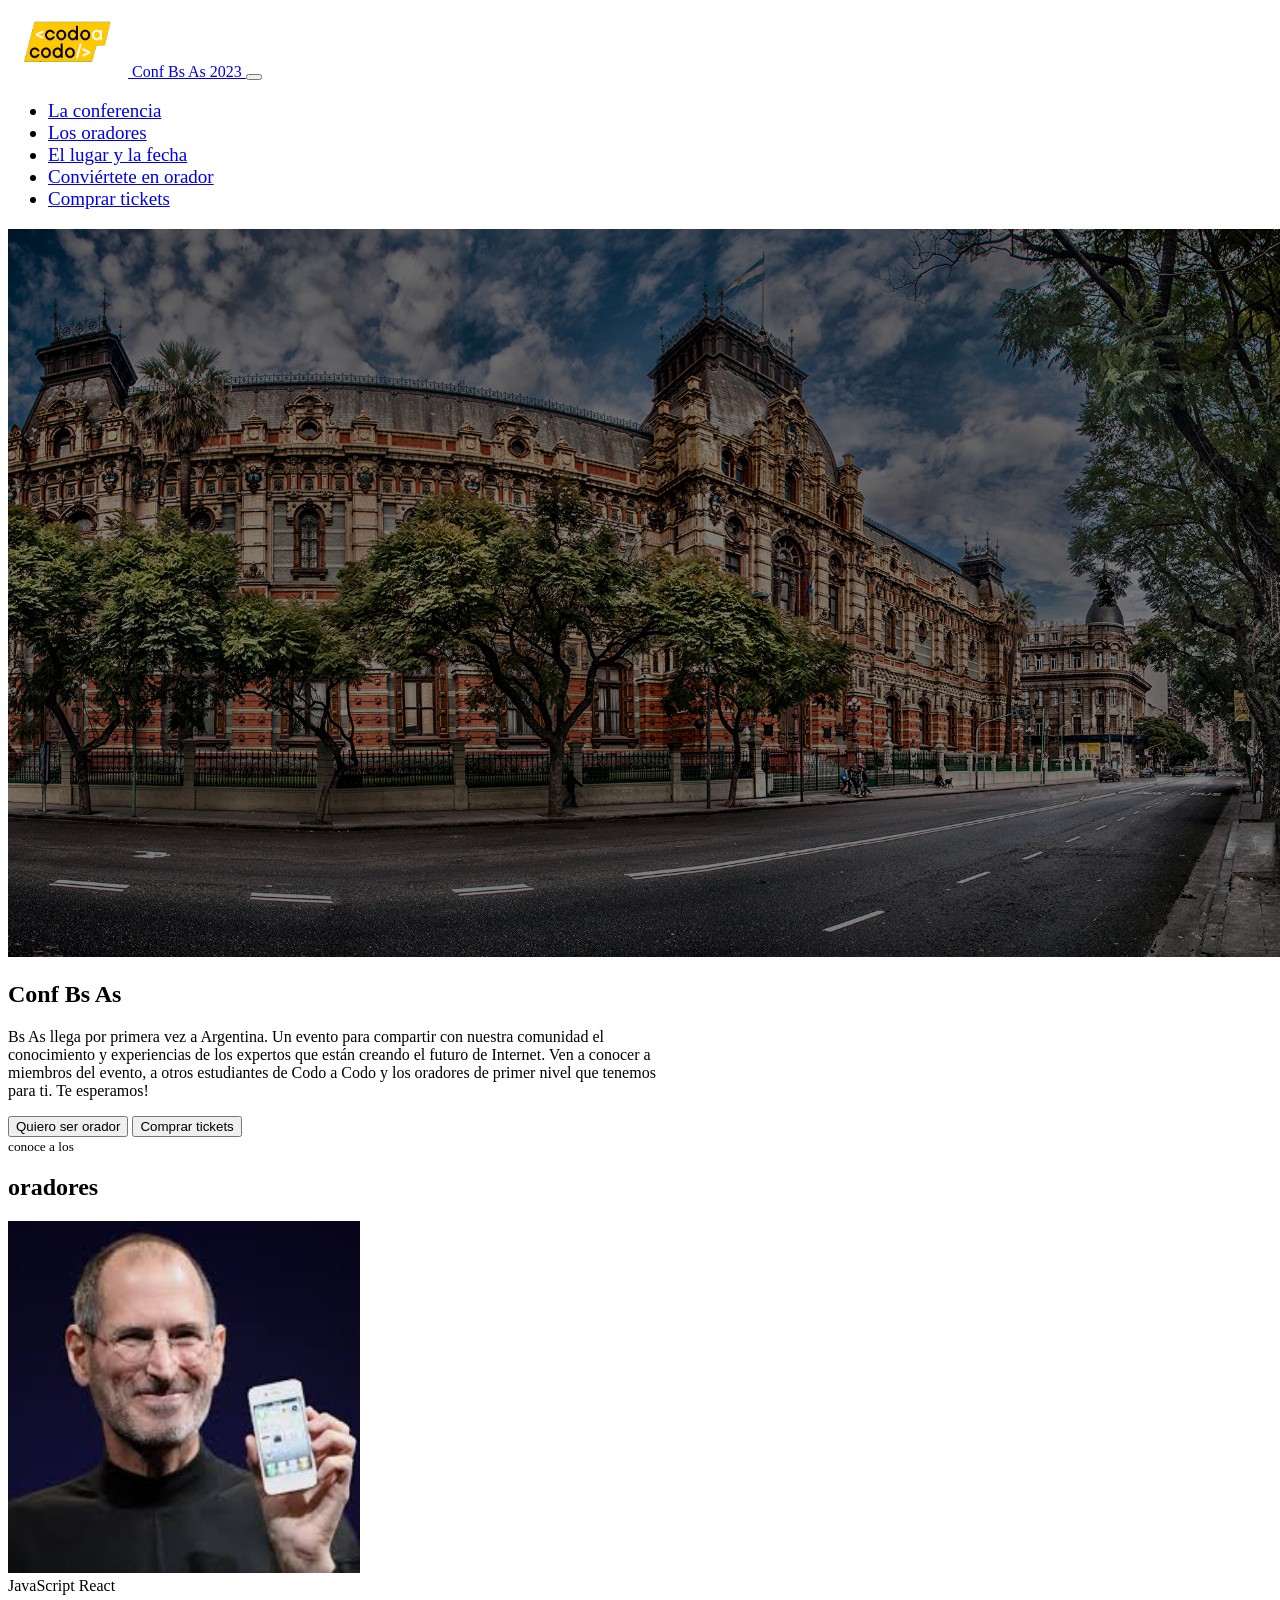
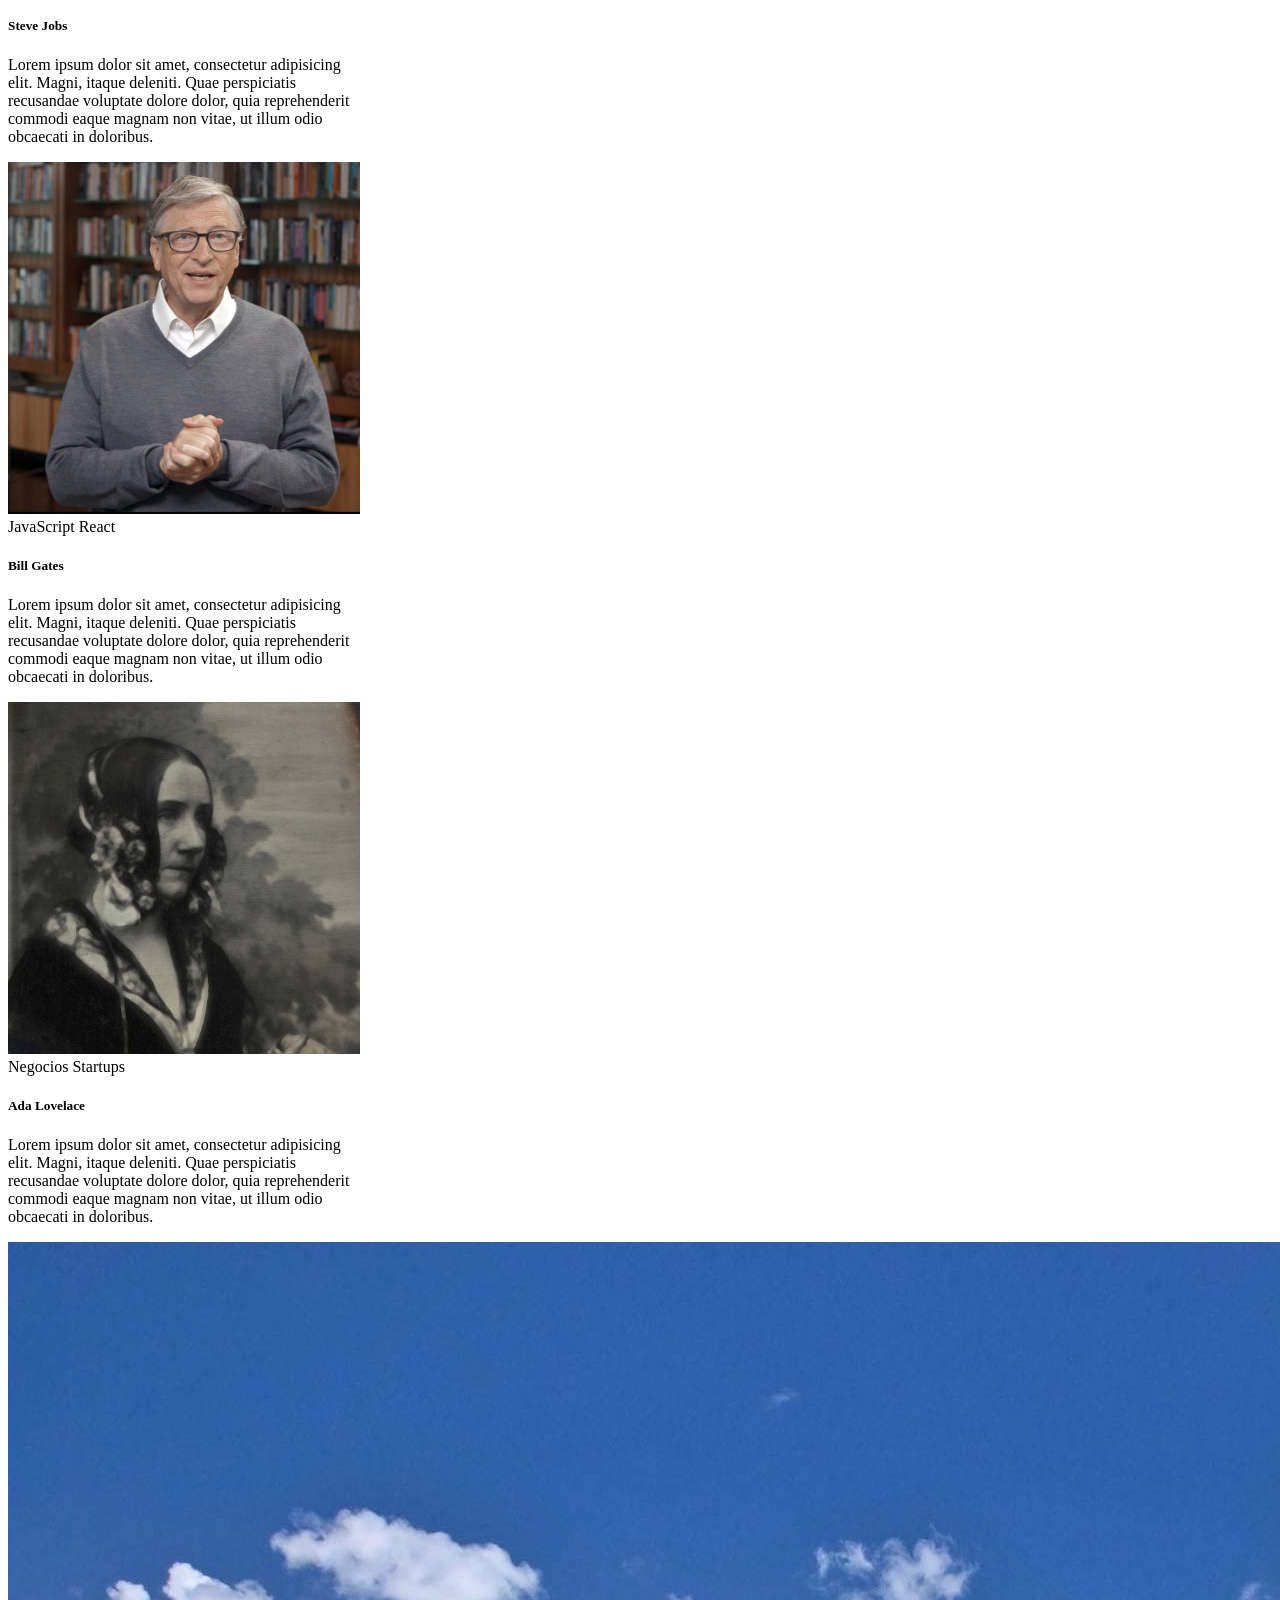
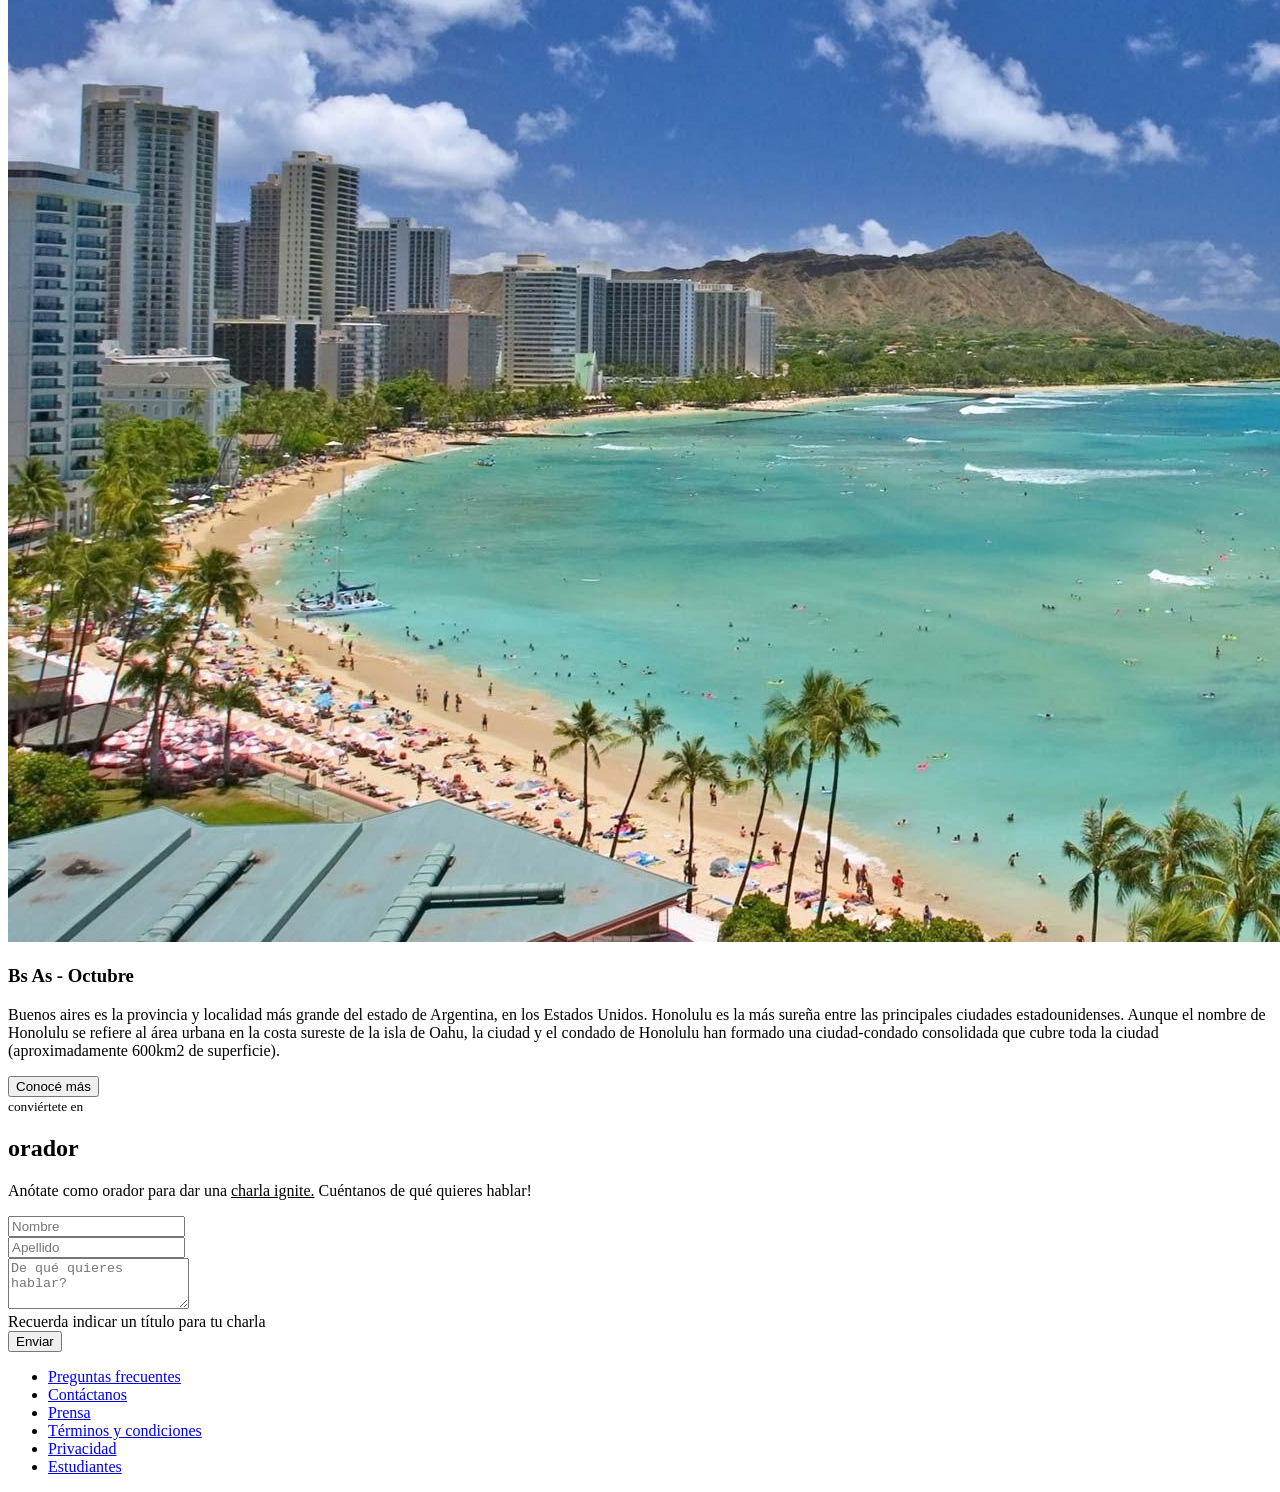
==== index.html @ d04111df "primer commit" ====
<!DOCTYPE html>
<html lang="en">
  <head>
    <meta charset="UTF-8" />
    <meta name="viewport" content="width=device-width, initial-scale=1.0" />
    <title>SV ~ Trabajo Integrador Front</title>
    <link rel="stylesheet" href="./css/bootstrap.min.css" />
  </head>
  <body data-bs-spy="scroll" data-bs-target="#navbar" data-bs-root-margin="0px 0px -40%" data-bs-smooth-scroll="true">
    <nav id="navbar" class="navbar navbar-expand-xl fixed-top bg-dark" data-bs-theme="dark">
      <div class="container">
        <a class="navbar-brand me-0" href="#">
          <img src="./assets/codoacodo.png" alt="logo de codo a codo" width="120" />
          <span> Conf Bs As 2023 </span>
        </a>
        <button
          class="navbar-toggler fs-6"
          type="button"
          data-bs-toggle="collapse"
          data-bs-target="#navbarNav"
          aria-controls="navbarNav"
          aria-expanded="false"
          aria-label="Toggle navigation"
        >
          <span class="navbar-toggler-icon"></span>
        </button>
        <div class="collapse navbar-collapse justify-content-end" id="navbarNav">
          <ul class="navbar-nav fw-semibold" style="font-size: 19px">
            <li class="nav-item">
              <a class="nav-link active" aria-current="page" href="#Conferencia">La conferencia</a>
            </li>
            <li class="nav-item">
              <a class="nav-link" href="#Oradores">Los oradores</a>
            </li>
            <li class="nav-item">
              <a class="nav-link" href="#Ubicacion">El lugar y la fecha</a>
            </li>
            <li class="nav-item">
              <a class="nav-link" href="#SerOrador">Conviértete en orador</a>
            </li>
            <li class="nav-item">
              <a class="nav-link text-success-emphasis" href="comprar_ticket.html">Comprar tickets</a>
            </li>
          </ul>
        </div>
      </div>
    </nav>
    <main>
      <section id="Conferencia">
        <div class="card text-bg-dark">
          <img
            class="object-fit-cover"
            style="height: 45.5rem; filter: brightness(0.5)"
            src="./assets/hawaii.jpg"
            class="card-img"
            alt="imagen de fondo de hawaii"
          />
          <div class="card-img-overlay">
            <div class="h-100 container text-end d-flex flex-column align-items-end justify-content-center fs-5">
              <h1 class="card-title">Conf Bs As</h1>
              <p class="card-text" style="max-width: 40.5rem">
                Bs As llega por primera vez a Argentina. Un evento para compartir con nuestra comunidad el conocimiento
                y experiencias de los expertos que están creando el futuro de Internet. Ven a conocer a miembros del
                evento, a otros estudiantes de Codo a Codo y los oradores de primer nivel que tenemos para ti. Te
                esperamos!
              </p>
              <div class="d-flex flex-wrap gap-2 justify-content-end">
                <button type="button" class="btn btn-outline-light px-3">Quiero ser orador</button>
                <button type="button" class="btn btn-success px-3">Comprar tickets</button>
              </div>
            </div>
          </div>
        </div>
      </section>
      <section class="mt-5" id="Oradores">
        <div class="text-center">
          <small class="text-uppercase">conoce a los</small>
          <h2 class="text-uppercase">oradores</h2>
        </div>
        <div class="d-flex justify-content-center mt-3 gap-4 flex-wrap">
          <div class="card" style="width: 22rem">
            <img src="./assets/steve.jpg" width="352" height="352" class="card-img-top" alt="imagen de steve jobs" />
            <div class="card-body">
              <div>
                <span class="badge text-bg-warning">JavaScript</span>
                <span class="badge text-bg-info text-white">React</span>
              </div>
              <h5 class="card-title">Steve Jobs</h5>
              <p class="card-text fs-6">
                Lorem ipsum dolor sit amet, consectetur adipisicing elit. Magni, itaque deleniti. Quae perspiciatis
                recusandae voluptate dolore dolor, quia reprehenderit commodi eaque magnam non vitae, ut illum odio
                obcaecati in doloribus.
              </p>
            </div>
          </div>
          <div class="card" style="width: 22rem">
            <img src="./assets/bill.jpg" width="352" height="352" class="card-img-top" alt="imagen de bill gates" />
            <div class="card-body">
              <div>
                <span class="badge text-bg-warning">JavaScript</span>
                <span class="badge text-bg-info text-white">React</span>
              </div>
              <h5 class="card-title">Bill Gates</h5>
              <p class="card-text fs-6">
                Lorem ipsum dolor sit amet, consectetur adipisicing elit. Magni, itaque deleniti. Quae perspiciatis
                recusandae voluptate dolore dolor, quia reprehenderit commodi eaque magnam non vitae, ut illum odio
                obcaecati in doloribus.
              </p>
            </div>
          </div>
          <div class="card" style="width: 22rem">
            <img src="./assets/ada.jpeg" width="352" height="352" class="card-img-top" alt="imagen de steve jobs" />
            <div class="card-body">
              <div>
                <span class="badge text-bg-secondary">Negocios</span>
                <span class="badge text-bg-danger">Startups</span>
              </div>
              <h5 class="card-title">Ada Lovelace</h5>
              <p class="card-text fs-6">
                Lorem ipsum dolor sit amet, consectetur adipisicing elit. Magni, itaque deleniti. Quae perspiciatis
                recusandae voluptate dolore dolor, quia reprehenderit commodi eaque magnam non vitae, ut illum odio
                obcaecati in doloribus.
              </p>
            </div>
          </div>
        </div>
      </section>
      <section class="mt-5" data-bs-theme="dark" id="Ubicacion">
        <div class="card mb-3">
          <div class="row g-0 flex-wrap">
            <div class="col-auto col-md">
              <img src="./assets/honolulu.jpg" class="img-fluid rounded-start w-100 h-100 object-fit-cover" alt="..." />
            </div>
            <div class="col-auto col-md bg-dark">
              <div class="card-body">
                <h3 class="card-title">Bs As - Octubre</h3>
                <p class="card-text">
                  Buenos aires es la provincia y localidad más grande del estado de Argentina, en los Estados Unidos.
                  Honolulu es la más sureña entre las principales ciudades estadounidenses. Aunque el nombre de Honolulu
                  se refiere al área urbana en la costa sureste de la isla de Oahu, la ciudad y el condado de Honolulu
                  han formado una ciudad-condado consolidada que cubre toda la ciudad (aproximadamente 600km2 de
                  superficie).
                </p>
                <button type="button" class="btn btn-outline-light">Conocé más</button>
              </div>
            </div>
          </div>
        </div>
      </section>
      <section class="mt-5" id="SerOrador">
        <div class="text-center">
          <small class="text-uppercase">conviértete en</small>
          <h2 class="text-uppercase">orador</h2>
          <p>Anótate como orador para dar una <u>charla ignite.</u> Cuéntanos de qué quieres hablar!</p>
        </div>
        <form class="row g-3 w-100 mx-auto" style="max-width: 48rem">
          <div class="col-md-6">
            <input type="text" class="form-control" id="nombre" placeholder="Nombre" />
          </div>
          <div class="col-md-6">
            <input type="text" class="form-control" id="apellido" placeholder="Apellido" />
          </div>
          <div class="col-12">
            <textarea
              id="tema"
              class="form-control"
              rows="3"
              placeholder="De qué quieres hablar?"
              aria-describedby="charla"
            ></textarea>
            <div id="charla" class="form-text">Recuerda indicar un título para tu charla</div>
          </div>
          <div class="col-12">
            <button type="submit" class="btn btn-success w-100">Enviar</button>
          </div>
        </form>
      </section>
    </main>
    <footer class="mt-4 py-3 bg-dark">
      <div class="container" data-bs-theme="dark">
        <ul class="nav justify-content-center">
          <li class="nav-item"><a href="#" class="nav-link px-4 text-muted">Preguntas frecuentes</a></li>
          <li class="nav-item"><a href="#" class="nav-link px-4 text-muted">Contáctanos</a></li>
          <li class="nav-item"><a href="#" class="nav-link px-4 text-muted">Prensa</a></li>
          <li class="nav-item"><a href="#" class="nav-link px-4 text-muted">Términos y condiciones</a></li>
          <li class="nav-item"><a href="#" class="nav-link px-4 text-muted">Privacidad</a></li>
          <li class="nav-item"><a href="#" class="nav-link px-4 text-muted">Estudiantes</a></li>
        </ul>
      </div>
    </footer>
    <script src="./js/bootstrap.min.js"></script>
  </body>
</html>
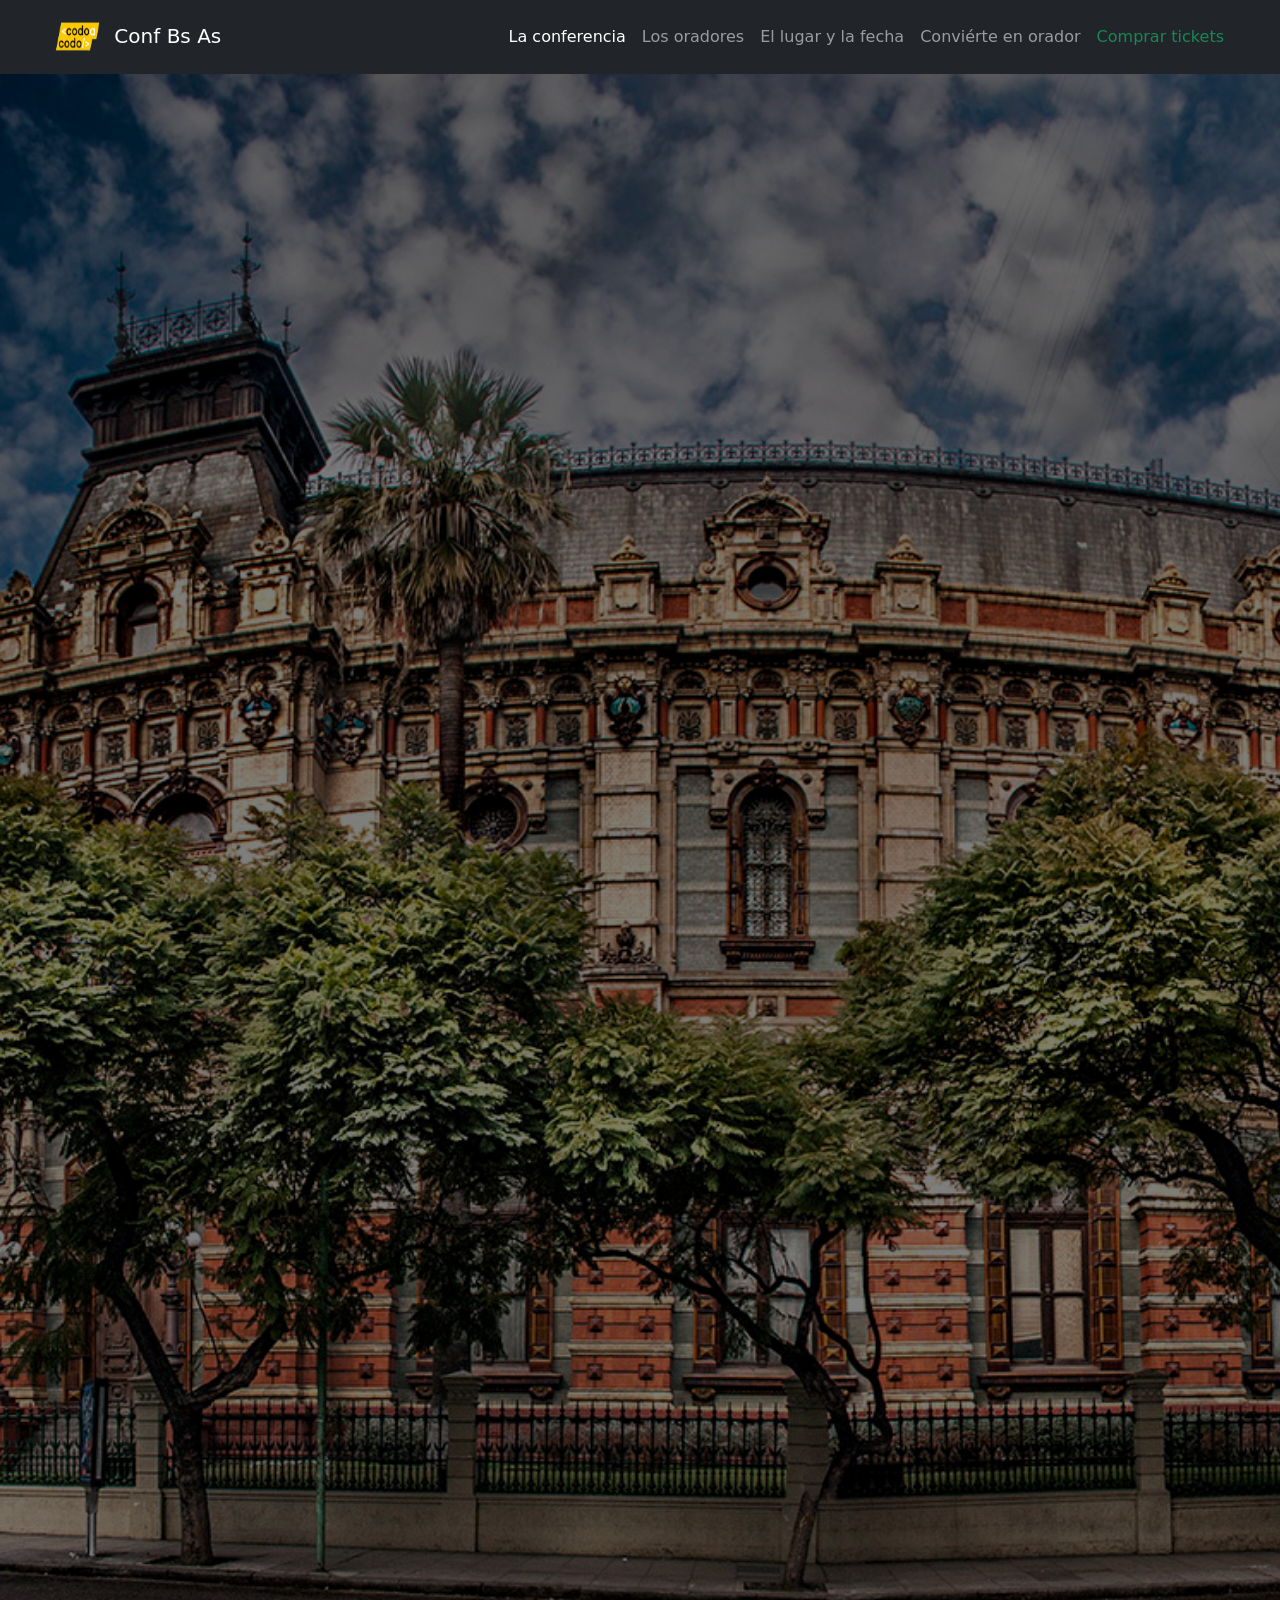
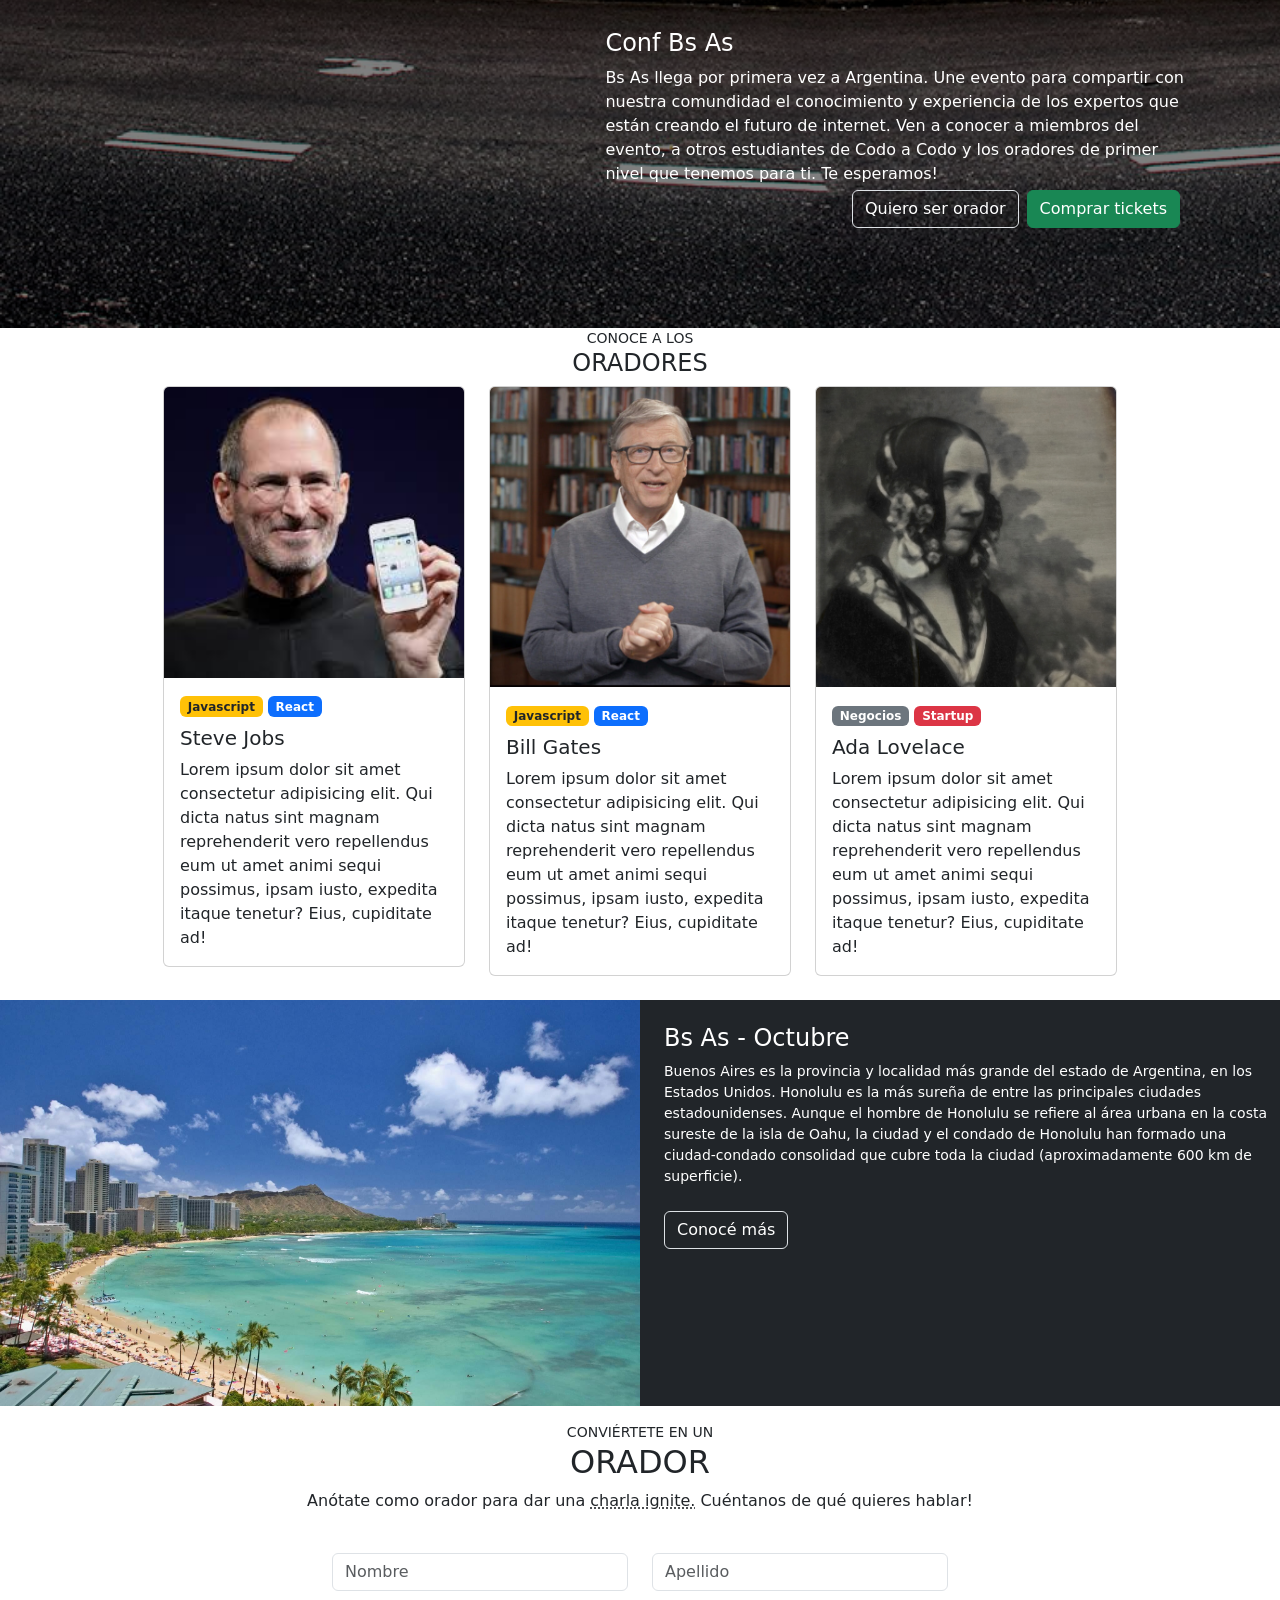
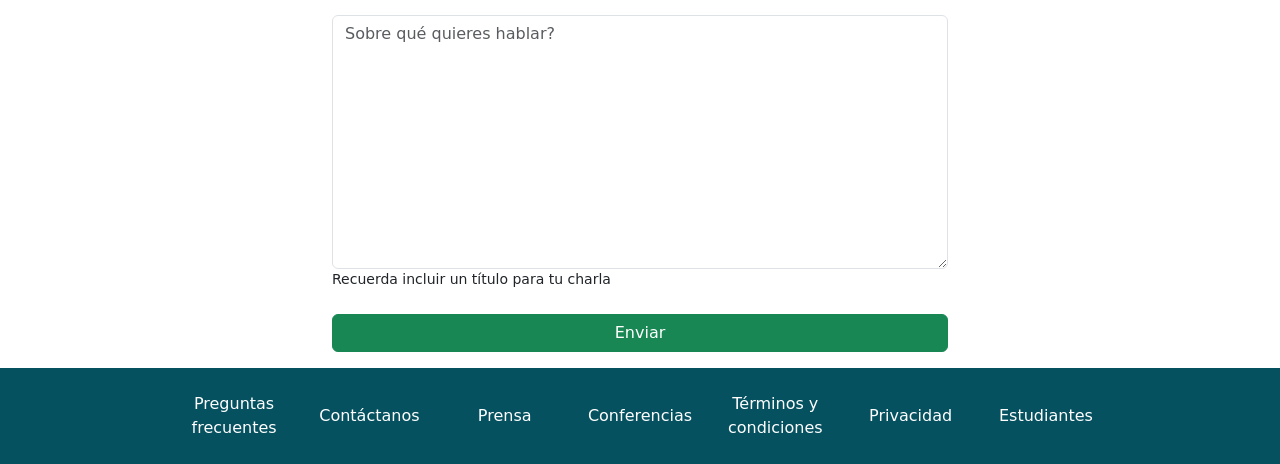
==== commit 89fe72c4: "Agrego tp con mi estructura de carpetas." ====
--- a/index.html
+++ b/index.html
@@ -1,193 +1,158 @@
-<!DOCTYPE html>
+<!doctype html>
 <html lang="en">
   <head>
-    <meta charset="UTF-8" />
-    <meta name="viewport" content="width=device-width, initial-scale=1.0" />
-    <title>SV ~ Trabajo Integrador Front</title>
-    <link rel="stylesheet" href="./css/bootstrap.min.css" />
+    <meta charset="utf-8">
+    <meta name="viewport" content="width=device-width, initial-scale=1">
+    <title>Bootstrap demo</title>
+    <link href="assets/css/bootstrap.min.css" rel="stylesheet">
+    <script src="assets/css/bootstrap.bundle.min.js"></script>
+    <link rel="stylesheet" href="assets/css/styles.css">
   </head>
-  <body data-bs-spy="scroll" data-bs-target="#navbar" data-bs-root-margin="0px 0px -40%" data-bs-smooth-scroll="true">
-    <nav id="navbar" class="navbar navbar-expand-xl fixed-top bg-dark" data-bs-theme="dark">
-      <div class="container">
-        <a class="navbar-brand me-0" href="#">
-          <img src="./assets/codoacodo.png" alt="logo de codo a codo" width="120" />
-          <span> Conf Bs As 2023 </span>
+  <body>
+    <nav class="navbar navbar-expand-sm navbar-dark bg-dark">
+        <a class="navbar-brand ms-5" href="#">
+          <img src="assets/images/codoacodo.png" alt="Logo" width="60" height="48">
+          Conf Bs As
         </a>
-        <button
-          class="navbar-toggler fs-6"
-          type="button"
-          data-bs-toggle="collapse"
-          data-bs-target="#navbarNav"
-          aria-controls="navbarNav"
-          aria-expanded="false"
-          aria-label="Toggle navigation"
-        >
-          <span class="navbar-toggler-icon"></span>
-        </button>
-        <div class="collapse navbar-collapse justify-content-end" id="navbarNav">
-          <ul class="navbar-nav fw-semibold" style="font-size: 19px">
-            <li class="nav-item">
-              <a class="nav-link active" aria-current="page" href="#Conferencia">La conferencia</a>
-            </li>
-            <li class="nav-item">
-              <a class="nav-link" href="#Oradores">Los oradores</a>
-            </li>
-            <li class="nav-item">
-              <a class="nav-link" href="#Ubicacion">El lugar y la fecha</a>
-            </li>
-            <li class="nav-item">
-              <a class="nav-link" href="#SerOrador">Conviértete en orador</a>
-            </li>
-            <li class="nav-item">
-              <a class="nav-link text-success-emphasis" href="comprar_ticket.html">Comprar tickets</a>
-            </li>
-          </ul>
+        <ul class="navbar-nav ms-auto me-5" >
+          <li class="nav-item active">
+            <a class="nav-link text-white" href="#">La conferencia</a>
+          </li>
+          <li class="nav-item">
+            <a class="nav-link" href="#">Los oradores</a>
+          </li>
+          <li class="nav-item">
+            <a class="nav-link" href="#">El lugar y la fecha</a>
+          </li>
+          <li class="nav-item">
+            <a class="nav-link" href="#">Conviérte en orador</a>
+          </li>
+          <li class="nav-item">
+            <a class="nav-link text-success" href="tickets.html">Comprar tickets</a>
+          </li>
+        </ul>
+    </nav>
+    <section style="background-image: linear-gradient(rgba(0, 0, 0, 0.5), rgba(0, 0, 0, 0.5)), url(assets/images/ba1.jpg); width: 100%; height: 206vh; background-repeat: no-repeat; background-size: cover;">
+      <div class="d-flex align-items-end flex-column bd-highlight h-100">
+        <div class="mt-auto p-5 bd-highlight mb-5 me-5">
+          <h4 class="text-white">Conf Bs As</h4>
+          <span  class="text-white">Bs As llega por primera vez a Argentina. Une evento para compartir con <br>
+            nuestra comundidad el conocimiento y experiencia de los expertos que <br>
+            están creando el futuro de internet. Ven a conocer a miembros del <br>
+            evento, a otros estudiantes de Codo a Codo y los oradores de primer <br>
+             nivel que tenemos para ti. Te esperamos!</span>
+          <div class="d-flex justify-content-end">
+            <button class="btn border text-white m-1">Quiero ser orador</button>
+            <button class="btn btn-success m-1">Comprar tickets</button>
+          </div>
         </div>
       </div>
-    </nav>
-    <main>
-      <section id="Conferencia">
-        <div class="card text-bg-dark">
-          <img
-            class="object-fit-cover"
-            style="height: 45.5rem; filter: brightness(0.5)"
-            src="./assets/hawaii.jpg"
-            class="card-img"
-            alt="imagen de fondo de hawaii"
-          />
-          <div class="card-img-overlay">
-            <div class="h-100 container text-end d-flex flex-column align-items-end justify-content-center fs-5">
-              <h1 class="card-title">Conf Bs As</h1>
-              <p class="card-text" style="max-width: 40.5rem">
-                Bs As llega por primera vez a Argentina. Un evento para compartir con nuestra comunidad el conocimiento
-                y experiencias de los expertos que están creando el futuro de Internet. Ven a conocer a miembros del
-                evento, a otros estudiantes de Codo a Codo y los oradores de primer nivel que tenemos para ti. Te
-                esperamos!
-              </p>
-              <div class="d-flex flex-wrap gap-2 justify-content-end">
-                <button type="button" class="btn btn-outline-light px-3">Quiero ser orador</button>
-                <button type="button" class="btn btn-success px-3">Comprar tickets</button>
-              </div>
+    </section>
+    <section class="float-right mb-4">
+      <small class="d-block text-center">CONOCE A LOS</small>
+      <h4 class="text-center">ORADORES</h4>
+      <div class="row justify-content-center">
+        <div class="col-3">
+          <div class="card">
+            <img src="assets/images/steve.jpg" class="card-img-top" alt="...">
+            <div class="card-body">
+              <span class="badge bg-warning text-dark">Javascript</span>
+              <span class="badge bg-primary text-white">React</span>
+              <h5 class="card-title mt-2">Steve Jobs</h5>
+              <p class="card-text">Lorem ipsum dolor sit amet consectetur adipisicing elit. Qui dicta natus sint magnam reprehenderit vero repellendus eum ut amet animi sequi possimus, ipsam iusto, expedita itaque tenetur? Eius, cupiditate ad!</p>
             </div>
           </div>
         </div>
-      </section>
-      <section class="mt-5" id="Oradores">
-        <div class="text-center">
-          <small class="text-uppercase">conoce a los</small>
-          <h2 class="text-uppercase">oradores</h2>
-        </div>
-        <div class="d-flex justify-content-center mt-3 gap-4 flex-wrap">
-          <div class="card" style="width: 22rem">
-            <img src="./assets/steve.jpg" width="352" height="352" class="card-img-top" alt="imagen de steve jobs" />
+
+        <div class="col-3">
+          <div class="card">
+            <img src="assets/images/bill.jpg" class="card-img-top" alt="...">
             <div class="card-body">
-              <div>
-                <span class="badge text-bg-warning">JavaScript</span>
-                <span class="badge text-bg-info text-white">React</span>
-              </div>
-              <h5 class="card-title">Steve Jobs</h5>
-              <p class="card-text fs-6">
-                Lorem ipsum dolor sit amet, consectetur adipisicing elit. Magni, itaque deleniti. Quae perspiciatis
-                recusandae voluptate dolore dolor, quia reprehenderit commodi eaque magnam non vitae, ut illum odio
-                obcaecati in doloribus.
-              </p>
-            </div>
-          </div>
-          <div class="card" style="width: 22rem">
-            <img src="./assets/bill.jpg" width="352" height="352" class="card-img-top" alt="imagen de bill gates" />
-            <div class="card-body">
-              <div>
-                <span class="badge text-bg-warning">JavaScript</span>
-                <span class="badge text-bg-info text-white">React</span>
-              </div>
-              <h5 class="card-title">Bill Gates</h5>
-              <p class="card-text fs-6">
-                Lorem ipsum dolor sit amet, consectetur adipisicing elit. Magni, itaque deleniti. Quae perspiciatis
-                recusandae voluptate dolore dolor, quia reprehenderit commodi eaque magnam non vitae, ut illum odio
-                obcaecati in doloribus.
-              </p>
-            </div>
-          </div>
-          <div class="card" style="width: 22rem">
-            <img src="./assets/ada.jpeg" width="352" height="352" class="card-img-top" alt="imagen de steve jobs" />
-            <div class="card-body">
-              <div>
-                <span class="badge text-bg-secondary">Negocios</span>
-                <span class="badge text-bg-danger">Startups</span>
-              </div>
-              <h5 class="card-title">Ada Lovelace</h5>
-              <p class="card-text fs-6">
-                Lorem ipsum dolor sit amet, consectetur adipisicing elit. Magni, itaque deleniti. Quae perspiciatis
-                recusandae voluptate dolore dolor, quia reprehenderit commodi eaque magnam non vitae, ut illum odio
-                obcaecati in doloribus.
-              </p>
+              <span class="badge bg-warning text-dark">Javascript</span>
+              <span class="badge bg-primary text-white">React</span>
+              <h5 class="card-title mt-2">Bill Gates</h5>
+              <p class="card-text">Lorem ipsum dolor sit amet consectetur adipisicing elit. Qui dicta natus sint magnam reprehenderit vero repellendus eum ut amet animi sequi possimus, ipsam iusto, expedita itaque tenetur? Eius, cupiditate ad!</p>
             </div>
           </div>
         </div>
-      </section>
-      <section class="mt-5" data-bs-theme="dark" id="Ubicacion">
-        <div class="card mb-3">
-          <div class="row g-0 flex-wrap">
-            <div class="col-auto col-md">
-              <img src="./assets/honolulu.jpg" class="img-fluid rounded-start w-100 h-100 object-fit-cover" alt="..." />
-            </div>
-            <div class="col-auto col-md bg-dark">
-              <div class="card-body">
-                <h3 class="card-title">Bs As - Octubre</h3>
-                <p class="card-text">
-                  Buenos aires es la provincia y localidad más grande del estado de Argentina, en los Estados Unidos.
-                  Honolulu es la más sureña entre las principales ciudades estadounidenses. Aunque el nombre de Honolulu
-                  se refiere al área urbana en la costa sureste de la isla de Oahu, la ciudad y el condado de Honolulu
-                  han formado una ciudad-condado consolidada que cubre toda la ciudad (aproximadamente 600km2 de
-                  superficie).
-                </p>
-                <button type="button" class="btn btn-outline-light">Conocé más</button>
-              </div>
+
+        <div class="col-3">
+          <div class="card">
+            <img src="assets/images/ada.jpeg" class="card-img-top" alt="...">
+            <div class="card-body">
+              <span class="badge bg-secondary text-white">Negocios</span>
+              <span class="badge bg-danger text-white">Startup</span>
+              <h5 class="card-title mt-2">Ada Lovelace</h5>
+              <p class="card-text">Lorem ipsum dolor sit amet consectetur adipisicing elit. Qui dicta natus sint magnam reprehenderit vero repellendus eum ut amet animi sequi possimus, ipsam iusto, expedita itaque tenetur? Eius, cupiditate ad!</p>
             </div>
           </div>
         </div>
-      </section>
-      <section class="mt-5" id="SerOrador">
-        <div class="text-center">
-          <small class="text-uppercase">conviértete en</small>
-          <h2 class="text-uppercase">orador</h2>
-          <p>Anótate como orador para dar una <u>charla ignite.</u> Cuéntanos de qué quieres hablar!</p>
+      </div>
+    </section>
+    <section class="row m-0">
+      <div class="p-0 col-6">
+        <img src="assets/images/honolulu.jpg" class="col-12">
+      </div>
+      <div class="p-0 col-6  bg-dark">
+        <h4 class="pt-4 ps-4 text-bg-dark">Bs As - Octubre</h4>
+        <div class="ps-4 p-0 text-bg-dark small">Buenos Aires es la provincia y localidad más grande del estado de Argentina, en los Estados Unidos. Honolulu es la más sureña de entre las principales ciudades estadounidenses. 
+          Aunque el hombre de Honolulu se refiere al área urbana en la costa sureste de la isla de Oahu, la ciudad y el condado de Honolulu han formado una ciudad-condado consolidad que cubre toda la ciudad 
+          (aproximadamente 600 km de superficie).
         </div>
-        <form class="row g-3 w-100 mx-auto" style="max-width: 48rem">
-          <div class="col-md-6">
-            <input type="text" class="form-control" id="nombre" placeholder="Nombre" />
+        <div class="ms-4 mt-4">
+          <button class="btn border text-bg-dark">Conocé más</button>
+        </div>
+      </div>
+    </section>
+    <section class="mt-3">
+      <small class="d-block text-center">CONVIÉRTETE EN UN</small>
+      <h2 class="text-center">ORADOR</h2>
+      <span class="d-block text-center">Anótate como orador para dar una <abbr class="underline-dotted">charla ignite.</abbr> Cuéntanos de qué quieres hablar!</span>
+      <form action="#" class="row g-4 col-6 mt-3 mx-auto">
+        <div class="col-6">
+          <input class="form-control" type="text" id="nombre" placeholder="Nombre">
+        </div>
+        <div class="col-6">
+          <input class="form-control"  type="text" id="apellido" placeholder="Apellido">
+        </div>
+        <div class="col-12">
+          <textarea class="form-control" name="" id="" cols="52" rows="10" placeholder="Sobre qué quieres hablar?"></textarea>
+        </div>
+        <small class="m-0">Recuerda incluir un título para tu charla</small>
+        <div class="col-12">
+          <button class="btn btn-success col-12">
+            Enviar
+          </button>
+          
+        </div>
+      </form>
+    </section>
+    <section class="pt-4 pb-4 mt-3" style="background-color: #055160;"> 
+      <div class="container text-center" style="width: 74%;">
+        <div class="row align-items-center">
+          <div class="col">
+            <span class="text-white">Preguntas frecuentes</span>
           </div>
-          <div class="col-md-6">
-            <input type="text" class="form-control" id="apellido" placeholder="Apellido" />
+          <div class="col">
+            <span class="text-white">Contáctanos</span>
           </div>
-          <div class="col-12">
-            <textarea
-              id="tema"
-              class="form-control"
-              rows="3"
-              placeholder="De qué quieres hablar?"
-              aria-describedby="charla"
-            ></textarea>
-            <div id="charla" class="form-text">Recuerda indicar un título para tu charla</div>
+          <div class="col">
+            <span class="text-white">Prensa</span>
           </div>
-          <div class="col-12">
-            <button type="submit" class="btn btn-success w-100">Enviar</button>
+          <div class="col">
+            <span class="text-white">Conferencias</span>
           </div>
-        </form>
-      </section>
-    </main>
-    <footer class="mt-4 py-3 bg-dark">
-      <div class="container" data-bs-theme="dark">
-        <ul class="nav justify-content-center">
-          <li class="nav-item"><a href="#" class="nav-link px-4 text-muted">Preguntas frecuentes</a></li>
-          <li class="nav-item"><a href="#" class="nav-link px-4 text-muted">Contáctanos</a></li>
-          <li class="nav-item"><a href="#" class="nav-link px-4 text-muted">Prensa</a></li>
-          <li class="nav-item"><a href="#" class="nav-link px-4 text-muted">Términos y condiciones</a></li>
-          <li class="nav-item"><a href="#" class="nav-link px-4 text-muted">Privacidad</a></li>
-          <li class="nav-item"><a href="#" class="nav-link px-4 text-muted">Estudiantes</a></li>
-        </ul>
+          <div class="col">
+            <span class="text-white">Términos y condiciones</span>
+          </div>
+          <div class="col">
+            <span class="text-white">Privacidad</span>
+          </div>
+          <div class="col">
+            <span class="text-white">Estudiantes</span>
+          </div>
+        </div>
       </div>
-    </footer>
-    <script src="./js/bootstrap.min.js"></script>
+    </section>
   </body>
-</html>
+</html>
--- a/assets/css/styles.css
+++ b/assets/css/styles.css
@@ -0,0 +1,3 @@
+.underline-dotted {
+    text-decoration: underline dotted;
+}
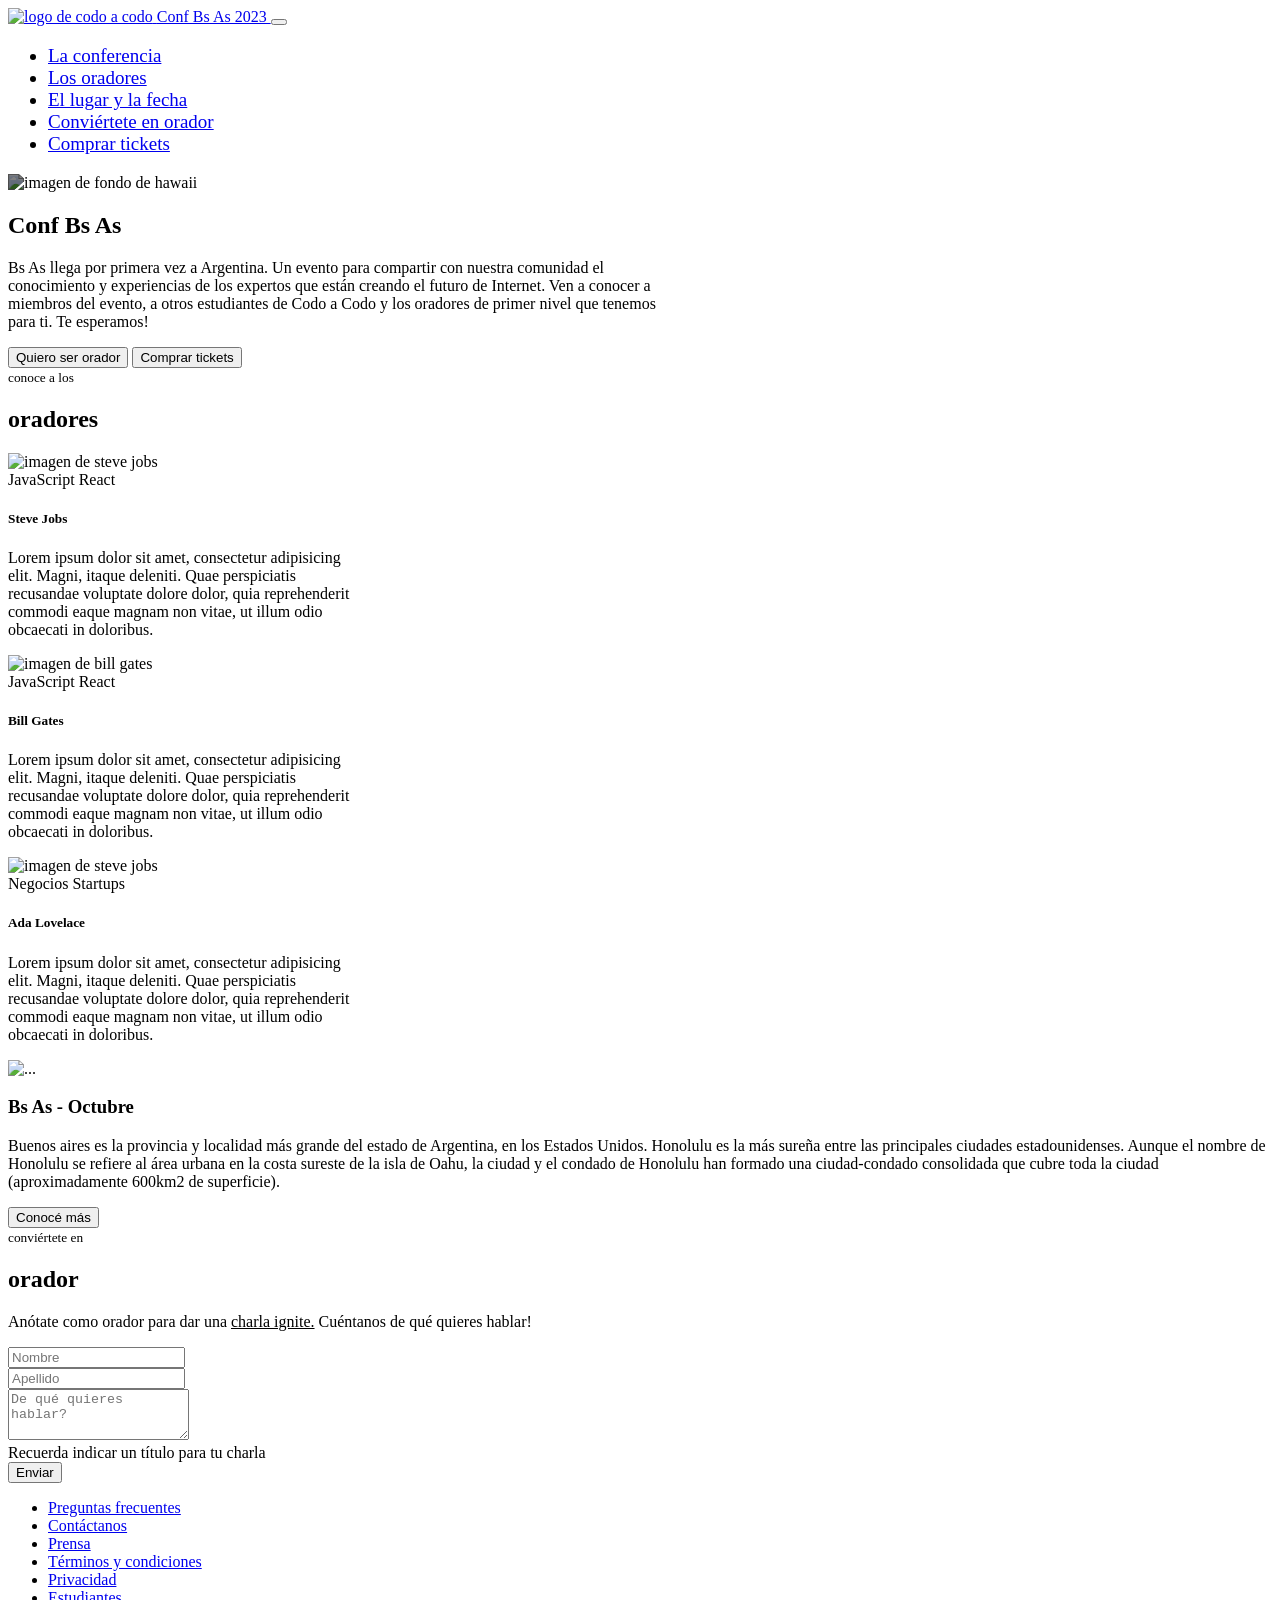
==== commit 5ca1a898: "se cambio el titulo" ====
--- a/index.html
+++ b/index.html
@@ -1,158 +1,193 @@
-<!doctype html>
+<!DOCTYPE html>
 <html lang="en">
   <head>
-    <meta charset="utf-8">
-    <meta name="viewport" content="width=device-width, initial-scale=1">
-    <title>Bootstrap demo</title>
-    <link href="assets/css/bootstrap.min.css" rel="stylesheet">
-    <script src="assets/css/bootstrap.bundle.min.js"></script>
-    <link rel="stylesheet" href="assets/css/styles.css">
+    <meta charset="UTF-8" />
+    <meta name="viewport" content="width=device-width, initial-scale=1.0" />
+    <title>SV ~ Trabajo Integrador Front cambios</title>
+    <link rel="stylesheet" href="./css/bootstrap.min.css" />
   </head>
-  <body>
-    <nav class="navbar navbar-expand-sm navbar-dark bg-dark">
-        <a class="navbar-brand ms-5" href="#">
-          <img src="assets/images/codoacodo.png" alt="Logo" width="60" height="48">
-          Conf Bs As
+  <body data-bs-spy="scroll" data-bs-target="#navbar" data-bs-root-margin="0px 0px -40%" data-bs-smooth-scroll="true">
+    <nav id="navbar" class="navbar navbar-expand-xl fixed-top bg-dark" data-bs-theme="dark">
+      <div class="container">
+        <a class="navbar-brand me-0" href="#">
+          <img src="./assets/codoacodo.png" alt="logo de codo a codo" width="120" />
+          <span> Conf Bs As 2023 </span>
         </a>
-        <ul class="navbar-nav ms-auto me-5" >
-          <li class="nav-item active">
-            <a class="nav-link text-white" href="#">La conferencia</a>
-          </li>
-          <li class="nav-item">
-            <a class="nav-link" href="#">Los oradores</a>
-          </li>
-          <li class="nav-item">
-            <a class="nav-link" href="#">El lugar y la fecha</a>
-          </li>
-          <li class="nav-item">
-            <a class="nav-link" href="#">Conviérte en orador</a>
-          </li>
-          <li class="nav-item">
-            <a class="nav-link text-success" href="tickets.html">Comprar tickets</a>
-          </li>
-        </ul>
-    </nav>
-    <section style="background-image: linear-gradient(rgba(0, 0, 0, 0.5), rgba(0, 0, 0, 0.5)), url(assets/images/ba1.jpg); width: 100%; height: 206vh; background-repeat: no-repeat; background-size: cover;">
-      <div class="d-flex align-items-end flex-column bd-highlight h-100">
-        <div class="mt-auto p-5 bd-highlight mb-5 me-5">
-          <h4 class="text-white">Conf Bs As</h4>
-          <span  class="text-white">Bs As llega por primera vez a Argentina. Une evento para compartir con <br>
-            nuestra comundidad el conocimiento y experiencia de los expertos que <br>
-            están creando el futuro de internet. Ven a conocer a miembros del <br>
-            evento, a otros estudiantes de Codo a Codo y los oradores de primer <br>
-             nivel que tenemos para ti. Te esperamos!</span>
-          <div class="d-flex justify-content-end">
-            <button class="btn border text-white m-1">Quiero ser orador</button>
-            <button class="btn btn-success m-1">Comprar tickets</button>
-          </div>
+        <button
+          class="navbar-toggler fs-6"
+          type="button"
+          data-bs-toggle="collapse"
+          data-bs-target="#navbarNav"
+          aria-controls="navbarNav"
+          aria-expanded="false"
+          aria-label="Toggle navigation"
+        >
+          <span class="navbar-toggler-icon"></span>
+        </button>
+        <div class="collapse navbar-collapse justify-content-end" id="navbarNav">
+          <ul class="navbar-nav fw-semibold" style="font-size: 19px">
+            <li class="nav-item">
+              <a class="nav-link active" aria-current="page" href="#Conferencia">La conferencia</a>
+            </li>
+            <li class="nav-item">
+              <a class="nav-link" href="#Oradores">Los oradores</a>
+            </li>
+            <li class="nav-item">
+              <a class="nav-link" href="#Ubicacion">El lugar y la fecha</a>
+            </li>
+            <li class="nav-item">
+              <a class="nav-link" href="#SerOrador">Conviértete en orador</a>
+            </li>
+            <li class="nav-item">
+              <a class="nav-link text-success-emphasis" href="comprar_ticket.html">Comprar tickets</a>
+            </li>
+          </ul>
         </div>
       </div>
-    </section>
-    <section class="float-right mb-4">
-      <small class="d-block text-center">CONOCE A LOS</small>
-      <h4 class="text-center">ORADORES</h4>
-      <div class="row justify-content-center">
-        <div class="col-3">
-          <div class="card">
-            <img src="assets/images/steve.jpg" class="card-img-top" alt="...">
-            <div class="card-body">
-              <span class="badge bg-warning text-dark">Javascript</span>
-              <span class="badge bg-primary text-white">React</span>
-              <h5 class="card-title mt-2">Steve Jobs</h5>
-              <p class="card-text">Lorem ipsum dolor sit amet consectetur adipisicing elit. Qui dicta natus sint magnam reprehenderit vero repellendus eum ut amet animi sequi possimus, ipsam iusto, expedita itaque tenetur? Eius, cupiditate ad!</p>
+    </nav>
+    <main>
+      <section id="Conferencia">
+        <div class="card text-bg-dark">
+          <img
+            class="object-fit-cover"
+            style="height: 45.5rem; filter: brightness(0.5)"
+            src="./assets/hawaii.jpg"
+            class="card-img"
+            alt="imagen de fondo de hawaii"
+          />
+          <div class="card-img-overlay">
+            <div class="h-100 container text-end d-flex flex-column align-items-end justify-content-center fs-5">
+              <h1 class="card-title">Conf Bs As</h1>
+              <p class="card-text" style="max-width: 40.5rem">
+                Bs As llega por primera vez a Argentina. Un evento para compartir con nuestra comunidad el conocimiento
+                y experiencias de los expertos que están creando el futuro de Internet. Ven a conocer a miembros del
+                evento, a otros estudiantes de Codo a Codo y los oradores de primer nivel que tenemos para ti. Te
+                esperamos!
+              </p>
+              <div class="d-flex flex-wrap gap-2 justify-content-end">
+                <button type="button" class="btn btn-outline-light px-3">Quiero ser orador</button>
+                <button type="button" class="btn btn-success px-3">Comprar tickets</button>
+              </div>
             </div>
           </div>
         </div>
-
-        <div class="col-3">
-          <div class="card">
-            <img src="assets/images/bill.jpg" class="card-img-top" alt="...">
+      </section>
+      <section class="mt-5" id="Oradores">
+        <div class="text-center">
+          <small class="text-uppercase">conoce a los</small>
+          <h2 class="text-uppercase">oradores</h2>
+        </div>
+        <div class="d-flex justify-content-center mt-3 gap-4 flex-wrap">
+          <div class="card" style="width: 22rem">
+            <img src="./assets/steve.jpg" width="352" height="352" class="card-img-top" alt="imagen de steve jobs" />
             <div class="card-body">
-              <span class="badge bg-warning text-dark">Javascript</span>
-              <span class="badge bg-primary text-white">React</span>
-              <h5 class="card-title mt-2">Bill Gates</h5>
-              <p class="card-text">Lorem ipsum dolor sit amet consectetur adipisicing elit. Qui dicta natus sint magnam reprehenderit vero repellendus eum ut amet animi sequi possimus, ipsam iusto, expedita itaque tenetur? Eius, cupiditate ad!</p>
+              <div>
+                <span class="badge text-bg-warning">JavaScript</span>
+                <span class="badge text-bg-info text-white">React</span>
+              </div>
+              <h5 class="card-title">Steve Jobs</h5>
+              <p class="card-text fs-6">
+                Lorem ipsum dolor sit amet, consectetur adipisicing elit. Magni, itaque deleniti. Quae perspiciatis
+                recusandae voluptate dolore dolor, quia reprehenderit commodi eaque magnam non vitae, ut illum odio
+                obcaecati in doloribus.
+              </p>
+            </div>
+          </div>
+          <div class="card" style="width: 22rem">
+            <img src="./assets/bill.jpg" width="352" height="352" class="card-img-top" alt="imagen de bill gates" />
+            <div class="card-body">
+              <div>
+                <span class="badge text-bg-warning">JavaScript</span>
+                <span class="badge text-bg-info text-white">React</span>
+              </div>
+              <h5 class="card-title">Bill Gates</h5>
+              <p class="card-text fs-6">
+                Lorem ipsum dolor sit amet, consectetur adipisicing elit. Magni, itaque deleniti. Quae perspiciatis
+                recusandae voluptate dolore dolor, quia reprehenderit commodi eaque magnam non vitae, ut illum odio
+                obcaecati in doloribus.
+              </p>
+            </div>
+          </div>
+          <div class="card" style="width: 22rem">
+            <img src="./assets/ada.jpeg" width="352" height="352" class="card-img-top" alt="imagen de steve jobs" />
+            <div class="card-body">
+              <div>
+                <span class="badge text-bg-secondary">Negocios</span>
+                <span class="badge text-bg-danger">Startups</span>
+              </div>
+              <h5 class="card-title">Ada Lovelace</h5>
+              <p class="card-text fs-6">
+                Lorem ipsum dolor sit amet, consectetur adipisicing elit. Magni, itaque deleniti. Quae perspiciatis
+                recusandae voluptate dolore dolor, quia reprehenderit commodi eaque magnam non vitae, ut illum odio
+                obcaecati in doloribus.
+              </p>
             </div>
           </div>
         </div>
-
-        <div class="col-3">
-          <div class="card">
-            <img src="assets/images/ada.jpeg" class="card-img-top" alt="...">
-            <div class="card-body">
-              <span class="badge bg-secondary text-white">Negocios</span>
-              <span class="badge bg-danger text-white">Startup</span>
-              <h5 class="card-title mt-2">Ada Lovelace</h5>
-              <p class="card-text">Lorem ipsum dolor sit amet consectetur adipisicing elit. Qui dicta natus sint magnam reprehenderit vero repellendus eum ut amet animi sequi possimus, ipsam iusto, expedita itaque tenetur? Eius, cupiditate ad!</p>
+      </section>
+      <section class="mt-5" data-bs-theme="dark" id="Ubicacion">
+        <div class="card mb-3">
+          <div class="row g-0 flex-wrap">
+            <div class="col-auto col-md">
+              <img src="./assets/honolulu.jpg" class="img-fluid rounded-start w-100 h-100 object-fit-cover" alt="..." />
+            </div>
+            <div class="col-auto col-md bg-dark">
+              <div class="card-body">
+                <h3 class="card-title">Bs As - Octubre</h3>
+                <p class="card-text">
+                  Buenos aires es la provincia y localidad más grande del estado de Argentina, en los Estados Unidos.
+                  Honolulu es la más sureña entre las principales ciudades estadounidenses. Aunque el nombre de Honolulu
+                  se refiere al área urbana en la costa sureste de la isla de Oahu, la ciudad y el condado de Honolulu
+                  han formado una ciudad-condado consolidada que cubre toda la ciudad (aproximadamente 600km2 de
+                  superficie).
+                </p>
+                <button type="button" class="btn btn-outline-light">Conocé más</button>
+              </div>
             </div>
           </div>
         </div>
+      </section>
+      <section class="mt-5" id="SerOrador">
+        <div class="text-center">
+          <small class="text-uppercase">conviértete en</small>
+          <h2 class="text-uppercase">orador</h2>
+          <p>Anótate como orador para dar una <u>charla ignite.</u> Cuéntanos de qué quieres hablar!</p>
+        </div>
+        <form class="row g-3 w-100 mx-auto" style="max-width: 48rem">
+          <div class="col-md-6">
+            <input type="text" class="form-control" id="nombre" placeholder="Nombre" />
+          </div>
+          <div class="col-md-6">
+            <input type="text" class="form-control" id="apellido" placeholder="Apellido" />
+          </div>
+          <div class="col-12">
+            <textarea
+              id="tema"
+              class="form-control"
+              rows="3"
+              placeholder="De qué quieres hablar?"
+              aria-describedby="charla"
+            ></textarea>
+            <div id="charla" class="form-text">Recuerda indicar un título para tu charla</div>
+          </div>
+          <div class="col-12">
+            <button type="submit" class="btn btn-success w-100">Enviar</button>
+          </div>
+        </form>
+      </section>
+    </main>
+    <footer class="mt-4 py-3 bg-dark">
+      <div class="container" data-bs-theme="dark">
+        <ul class="nav justify-content-center">
+          <li class="nav-item"><a href="#" class="nav-link px-4 text-muted">Preguntas frecuentes</a></li>
+          <li class="nav-item"><a href="#" class="nav-link px-4 text-muted">Contáctanos</a></li>
+          <li class="nav-item"><a href="#" class="nav-link px-4 text-muted">Prensa</a></li>
+          <li class="nav-item"><a href="#" class="nav-link px-4 text-muted">Términos y condiciones</a></li>
+          <li class="nav-item"><a href="#" class="nav-link px-4 text-muted">Privacidad</a></li>
+          <li class="nav-item"><a href="#" class="nav-link px-4 text-muted">Estudiantes</a></li>
+        </ul>
       </div>
-    </section>
-    <section class="row m-0">
-      <div class="p-0 col-6">
-        <img src="assets/images/honolulu.jpg" class="col-12">
-      </div>
-      <div class="p-0 col-6  bg-dark">
-        <h4 class="pt-4 ps-4 text-bg-dark">Bs As - Octubre</h4>
-        <div class="ps-4 p-0 text-bg-dark small">Buenos Aires es la provincia y localidad más grande del estado de Argentina, en los Estados Unidos. Honolulu es la más sureña de entre las principales ciudades estadounidenses. 
-          Aunque el hombre de Honolulu se refiere al área urbana en la costa sureste de la isla de Oahu, la ciudad y el condado de Honolulu han formado una ciudad-condado consolidad que cubre toda la ciudad 
-          (aproximadamente 600 km de superficie).
-        </div>
-        <div class="ms-4 mt-4">
-          <button class="btn border text-bg-dark">Conocé más</button>
-        </div>
-      </div>
-    </section>
-    <section class="mt-3">
-      <small class="d-block text-center">CONVIÉRTETE EN UN</small>
-      <h2 class="text-center">ORADOR</h2>
-      <span class="d-block text-center">Anótate como orador para dar una <abbr class="underline-dotted">charla ignite.</abbr> Cuéntanos de qué quieres hablar!</span>
-      <form action="#" class="row g-4 col-6 mt-3 mx-auto">
-        <div class="col-6">
-          <input class="form-control" type="text" id="nombre" placeholder="Nombre">
-        </div>
-        <div class="col-6">
-          <input class="form-control"  type="text" id="apellido" placeholder="Apellido">
-        </div>
-        <div class="col-12">
-          <textarea class="form-control" name="" id="" cols="52" rows="10" placeholder="Sobre qué quieres hablar?"></textarea>
-        </div>
-        <small class="m-0">Recuerda incluir un título para tu charla</small>
-        <div class="col-12">
-          <button class="btn btn-success col-12">
-            Enviar
-          </button>
-          
-        </div>
-      </form>
-    </section>
-    <section class="pt-4 pb-4 mt-3" style="background-color: #055160;"> 
-      <div class="container text-center" style="width: 74%;">
-        <div class="row align-items-center">
-          <div class="col">
-            <span class="text-white">Preguntas frecuentes</span>
-          </div>
-          <div class="col">
-            <span class="text-white">Contáctanos</span>
-          </div>
-          <div class="col">
-            <span class="text-white">Prensa</span>
-          </div>
-          <div class="col">
-            <span class="text-white">Conferencias</span>
-          </div>
-          <div class="col">
-            <span class="text-white">Términos y condiciones</span>
-          </div>
-          <div class="col">
-            <span class="text-white">Privacidad</span>
-          </div>
-          <div class="col">
-            <span class="text-white">Estudiantes</span>
-          </div>
-        </div>
-      </div>
-    </section>
+    </footer>
+    <script src="./js/bootstrap.min.js"></script>
   </body>
-</html>+</html>
